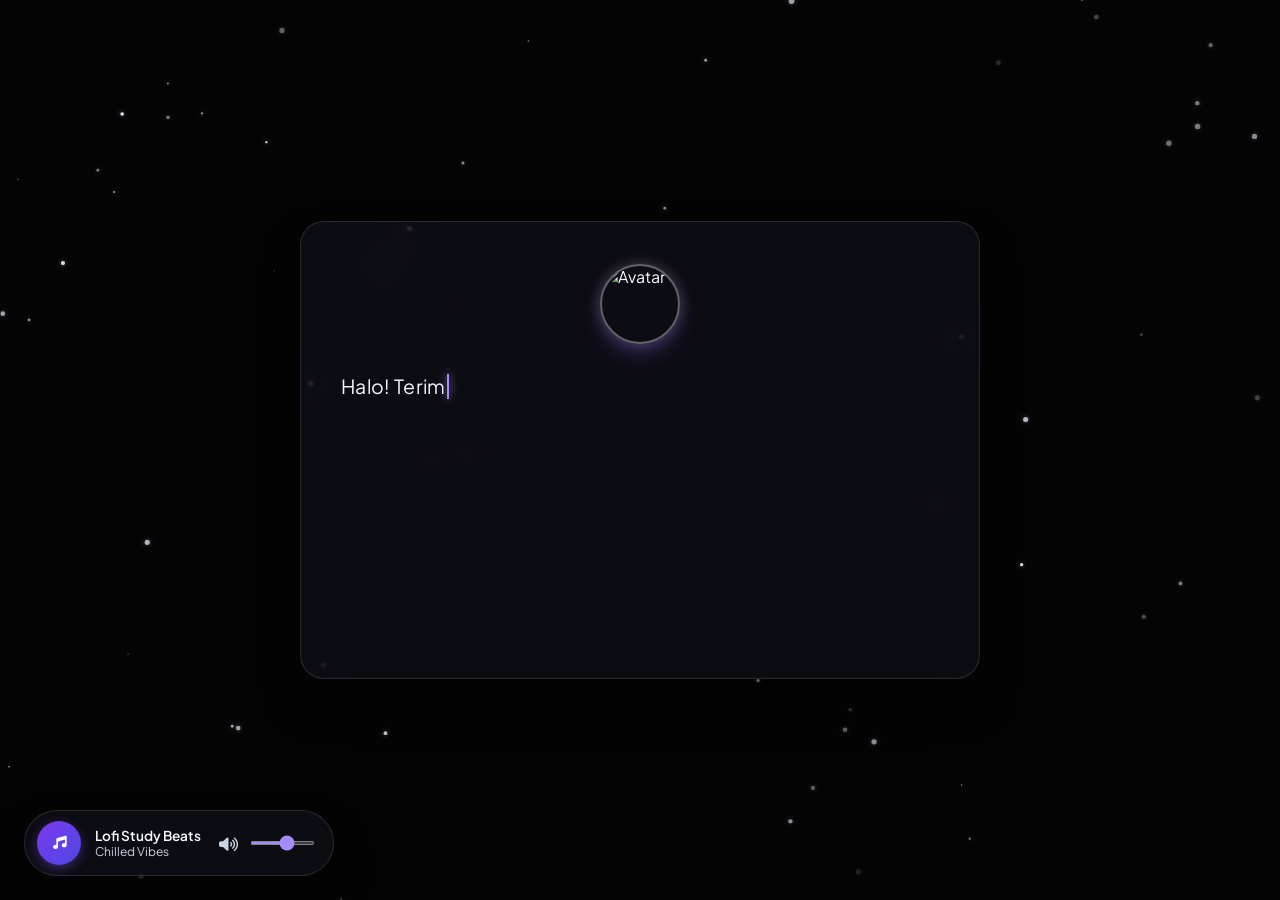
==== index.html @ 7066dc06 "Add files via upload" ====
<!DOCTYPE html>
<html lang="id">
<head>
  <meta charset="UTF-8" />
  <meta name="viewport" content="width=device-width, initial-scale=1.0" />
  <title>A Special Message For You ✨</title>
  <link rel="icon" href="data:image/svg+xml,<svg xmlns=%22http://www.w3.org/2000/svg%22 viewBox=%220 0 100 100%22><text y=%22.9em%22 font-size=%2290%22>💌</text></svg>">
  
  <!-- Google Fonts: Plus Jakarta Sans & Outfit -->
  <link rel="preconnect" href="https://fonts.googleapis.com">
  <link rel="preconnect" href="https://fonts.gstatic.com" crossorigin>
  <link href="https://fonts.googleapis.com/css2?family=Outfit:wght@300;400;500;600;700&family=Plus+Jakarta+Sans:ital,wght@0,300;0,400;0,500;0,600;1,400&display=swap" rel="stylesheet">
  
  <!-- FontAwesome Icons -->
  <link rel="stylesheet" href="https://cdnjs.cloudflare.com/ajax/libs/font-awesome/6.5.1/css/all.min.css" />
  
  <!-- Custom Stylesheet -->
  <link rel="stylesheet" href="style.css" />
</head>
<body>

  <!-- Layer Background & Overlay -->
  <div id="bg-layer" class="bg-layer"></div>
  <div id="bg-overlay" class="bg-overlay"></div>
  <canvas id="particles-canvas"></canvas>


  <!-- 2. Konten Utama: Kartu Pesan Glassmorphism -->
  <main id="app-container" class="app-container">
    <div class="message-card glass-panel" id="message-card">
      
      <!-- Card Header: Custom Gambar Kecil (Avatar) & Badge -->
      <div class="card-header" id="card-header">
        <div class="avatar-container" id="avatar-container">
          <img id="header-avatar" class="header-avatar" src="" alt="Avatar" />
        </div>
        <span class="badge" id="card-badge">Pesan Spesial ✨</span>
      </div>

      <!-- Typewriter Container -->
      <div class="typewriter-box">
        <div id="typewriter-content" class="typewriter-content">
          <!-- Paragraf teks akan di-generate dan diketik di sini -->
        </div>
        <span id="cursor" class="typing-cursor"></span>
      </div>

      <!-- Card Footer -->
      <div class="card-footer" id="card-footer">
        <span class="footer-text" id="footer-text">With warm wishes ✨</span>
        <div class="action-buttons">
          <button id="replay-btn" class="btn-icon" title="Ketik Ulang Teks">
            <i class="fa-solid fa-rotate-right"></i>
            <span>Ulangi</span>
          </button>
          <button id="quick-share-btn" class="btn-icon" title="Salin Link Website">
            <i class="fa-solid fa-share-nodes"></i>
            <span>Bagikan</span>
          </button>
        </div>
      </div>

    </div>
  </main>

  <!-- 3. Floating Music Player Widget -->
  <div id="music-widget" class="music-widget glass-panel">
    <button id="music-toggle-btn" class="music-disc-btn" title="Play / Pause Musik">
      <i class="fa-solid fa-music" id="music-icon"></i>
      <div class="sound-wave" id="sound-wave">
        <span></span><span></span><span></span><span></span>
      </div>
    </button>
    <div class="music-info">
      <span class="music-title" id="widget-song-title">Lofi Study Beats</span>
      <span class="music-artist" id="widget-song-artist">Chilled Vibes</span>
    </div>
    <div class="music-volume-wrapper">
      <button id="volume-toggle-btn" class="volume-btn" title="Volume">
        <i class="fa-solid fa-volume-high" id="volume-icon"></i>
      </button>
      <input type="range" id="volume-slider" min="0" max="1" step="0.05" value="0.6" />
    </div>
  </div>

  <!-- 4. Floating Settings Button -->
  <button id="settings-btn" class="settings-floating-btn glass-panel" title="Buka Pengaturan Kustom">
    <i class="fa-solid fa-sliders"></i>
  </button>

  <!-- 5. Settings / Customizer Modal -->
  <div id="settings-modal" class="modal-overlay">
    <div class="modal-card glass-panel">
      <div class="modal-header">
        <h2><i class="fa-solid fa-wand-magic-sparkles"></i> Kustomisasi Web</h2>
        <button id="close-modal-btn" class="btn-close">&times;</button>
      </div>
      
      <div class="modal-tabs">
        <button class="tab-btn active" data-tab="tab-text"><i class="fa-solid fa-pen-nib"></i> Teks</button>
        <button class="tab-btn" data-tab="tab-header"><i class="fa-solid fa-circle-user"></i> Foto / Badge</button>
        <button class="tab-btn" data-tab="tab-bg"><i class="fa-solid fa-image"></i> Background</button>
        <button class="tab-btn" data-tab="tab-music"><i class="fa-solid fa-music"></i> Lagu</button>
      </div>

      <div class="modal-body">
        <!-- Tab 1: Teks -->
        <div class="tab-pane active" id="tab-text">
          <div class="form-group">
            <label for="input-lines">Teks Pesan (Satu baris per kalimat):</label>
            <textarea id="input-lines" rows="6" placeholder="Tulis kalimat di sini...&#10;Baris kedua...&#10;Baris ketiga..."></textarea>
            <small>Setiap baris akan diketik bergantian secara pelan.</small>
          </div>
          <div class="form-group">
            <label for="input-speed">Kecepatan Mengetik: <span id="speed-label">75 ms</span></label>
            <input type="range" id="input-speed" min="30" max="180" step="5" value="75" />
            <div class="range-labels">
              <span>Cepat (30ms)</span>
              <span>Pelan (180ms)</span>
            </div>
          </div>
          <div class="form-group">
            <label for="input-footer">Teks Penutup:</label>
            <input type="text" id="input-footer" placeholder="With warm wishes ✨" />
          </div>
        </div>

        <!-- Tab Baru: Foto / Header -->
        <div class="tab-pane" id="tab-header">
          <div class="form-group">
            <label>Pilih Tipe Bagian Atas Kartu:</label>
            <div class="radio-group" style="flex-wrap: wrap;">
              <label><input type="radio" name="header-type" value="image" checked /> Hanya Gambar Kecil</label>
              <label><input type="radio" name="header-type" value="both" /> Gambar & Label</label>
              <label><input type="radio" name="header-type" value="badge" /> Hanya Label</label>
              <label><input type="radio" name="header-type" value="none" /> Kosong (Tanpa Header)</label>
            </div>
          </div>
          <div class="form-group" id="group-header-img">
            <label for="input-header-img">Gambar Kecil (Dari Folder atau Link):</label>
            <div class="file-upload-wrapper">
              <input type="file" id="modal-file-photo" accept="image/*" class="file-input-hidden" />
              <label for="modal-file-photo" class="btn-file-upload">
                <i class="fa-solid fa-folder-open"></i>
                <span id="modal-file-photo-label">Pilih File dari Folder...</span>
              </label>
              <span class="file-divider">atau gunakan link:</span>
            </div>
            <input type="text" id="input-header-img" placeholder="https://.../foto.jpg" />
            <div class="presets-container">
              <span>Preset Gambar Kecil:</span>
              <button type="button" class="btn-chip-avatar" data-url="https://images.unsplash.com/photo-1534528741775-53994a69daeb?auto=format&fit=crop&w=300&q=80">Foto Aesthetic</button>
              <button type="button" class="btn-chip-avatar" data-url="https://images.unsplash.com/photo-1514888286974-6c03e2ca1dba?auto=format&fit=crop&w=300&q=80">Kucing Lucu</button>
              <button type="button" class="btn-chip-avatar" data-url="https://images.unsplash.com/photo-1522383225653-ed111181a951?auto=format&fit=crop&w=300&q=80">Bunga Sakura</button>
              <button type="button" class="btn-chip-avatar" data-url="https://images.unsplash.com/photo-1518199266791-5375a83190b7?auto=format&fit=crop&w=300&q=80">Hati / Love</button>
            </div>
          </div>
          <div class="form-group">
            <label>Bentuk Gambar:</label>
            <div class="radio-group">
              <label><input type="radio" name="header-shape" value="circle" checked /> Lingkaran Bulat</label>
              <label><input type="radio" name="header-shape" value="rounded" /> Kotak Melengkung</label>
            </div>
          </div>
          <div class="form-group">
            <label for="input-header-size">Ukuran Gambar: <span id="size-label">80 px</span></label>
            <input type="range" id="input-header-size" min="45" max="130" step="5" value="80" />
          </div>
          <div class="form-group" id="group-header-badge">
            <label for="input-badge">Teks Label / Badge:</label>
            <input type="text" id="input-badge" placeholder="Contoh: Pesan Spesial ✨" />
        </div>

        <!-- Tab 2: Background -->
        <div class="tab-pane" id="tab-bg">
          <div class="form-group">
            <label>Pilih Tipe Background:</label>
            <div class="radio-group">
              <label><input type="radio" name="bg-type" value="image" checked /> Gambar (URL)</label>
              <label><input type="radio" name="bg-type" value="gradient" /> Warna Gradient</label>
            </div>
          </div>
          <div class="form-group" id="group-bg-url">
            <label for="input-bg-url">Gambar Background (Dari Folder atau Link):</label>
            <div class="file-upload-wrapper">
              <input type="file" id="modal-file-bg" accept="image/*" class="file-input-hidden" />
              <label for="modal-file-bg" class="btn-file-upload">
                <i class="fa-solid fa-folder-open"></i>
                <span id="modal-file-bg-label">Pilih File dari Folder...</span>
              </label>
              <span class="file-divider">atau gunakan link:</span>
            </div>
            <input type="text" id="input-bg-url" placeholder="https://images.unsplash.com/..." />
            <div class="presets-container">
              <span>Preset Gambar:</span>
              <button type="button" class="btn-chip" data-img="https://images.unsplash.com/photo-1519681393784-d120267933ba?auto=format&fit=crop&w=1920&q=80">Bintang Malam</button>
              <button type="button" class="btn-chip" data-img="https://images.unsplash.com/photo-1507525428034-b723cf961d3e?auto=format&fit=crop&w=1920&q=80">Pantai Senja</button>
              <button type="button" class="btn-chip" data-img="https://images.unsplash.com/photo-1470071459604-3b5ec3a7fe05?auto=format&fit=crop&w=1920&q=80">Kabut Hutan</button>
              <button type="button" class="btn-chip" data-img="https://images.unsplash.com/photo-1534447677768-be436bb09401?auto=format&fit=crop&w=1920&q=80">Aurora Ungu</button>
            </div>
          </div>
          <div class="form-group" id="group-bg-gradient" style="display: none;">
            <label for="input-bg-gradient">CSS Linear Gradient:</label>
            <input type="text" id="input-bg-gradient" value="linear-gradient(135deg, #0f172a 0%, #1e1b4b 50%, #311042 100%)" />
          </div>
          <div class="form-group">
            <label for="input-bg-darkness">Kegelapan Overlay (0.0 - 1.0): <span id="darkness-label">0.5</span></label>
            <input type="range" id="input-bg-darkness" min="0.1" max="0.9" step="0.05" value="0.5" />
          </div>
          <div class="form-group">
            <label for="input-particles">Efek Partikel Layar:</label>
            <select id="input-particles">
              <option value="sparkles">Kelap-Kelip (Sparkles)</option>
              <option value="stars">Bintang Mengambang (Floating Stars)</option>
              <option value="none">Tanpa Partikel</option>
            </select>
          </div>
        </div>

        <!-- Tab 3: Musik -->
        <div class="tab-pane" id="tab-music">
          <div class="form-group">
            <label for="input-music-url">URL File Audio (MP3):</label>
            <input type="text" id="input-music-url" placeholder="https://.../lagu.mp3" />
            <small>Masukkan direct link audio MP3 yang bisa diakses secara publik.</small>
          </div>
          <div class="presets-container">
            <span>Preset Lagu Bebas Royalti:</span>
            <button type="button" class="btn-chip-music" data-url="https://cdn.pixabay.com/download/audio/2022/05/27/audio_1808fbf07a.mp3?filename=lofi-study-112191.mp3" data-title="Lofi Study Beats" data-artist="Chilled Vibes">Lofi Chill</button>
            <button type="button" class="btn-chip-music" data-url="https://cdn.pixabay.com/download/audio/2022/03/15/audio_c8c8a73467.mp3?filename=piano-moment-9835.mp3" data-title="Piano Moment" data-artist="Soft Acoustic">Piano Lembut</button>
            <button type="button" class="btn-chip-music" data-url="https://cdn.pixabay.com/download/audio/2021/08/04/audio_12b0c7443c.mp3?filename=ambient-piano-amp-strings-10711.mp3" data-title="Ambient Strings" data-artist="Calm Relax">Ambient Santai</button>
          </div>
          <div class="form-group">
            <label for="input-music-title">Judul Lagu:</label>
            <input type="text" id="input-music-title" placeholder="Contoh: Perfect - Ed Sheeran" />
          </div>
          <div class="form-group">
            <label for="input-music-artist">Nama Penyanyi / Artis:</label>
            <input type="text" id="input-music-artist" placeholder="Nama Artis" />
          </div>
        </div>
      </div>

      <div class="modal-footer">
        <button id="copy-config-btn" class="btn-secondary" title="Salin kode ini untuk ditempel ke file config.js">
          <i class="fa-regular fa-copy"></i> Salin Kode config.js
        </button>
        <button id="share-link-btn" class="btn-secondary" title="Buat link URL kustom untuk dibagikan ke teman">
          <i class="fa-solid fa-link"></i> Salin Link Share
        </button>
        <button id="apply-settings-btn" class="btn-primary">
          <i class="fa-solid fa-check"></i> Terapkan
        </button>
      </div>

    </div>
  </div>

  <!-- Toast Notification Pop-up -->
  <div id="toast" class="toast">Pesan disalin!</div>

  <!-- Audio Element -->
  <audio id="bg-audio" preload="auto"></audio>

  <!-- Scripts -->
  <script src="config.js"></script>
  <script src="script.js"></script>
</body>
</html>
---- style.css ----
/* ====================================================================
   AESTHETIC TYPEWRITER WEBSITE - STYLESHEET
   ==================================================================== */

:root {
  --font-heading: 'Outfit', sans-serif;
  --font-body: 'Plus Jakarta Sans', sans-serif;
  
  --primary: #8b5cf6;
  --primary-light: #a78bfa;
  --primary-glow: rgba(139, 92, 246, 0.35);

  --text-main: #f8fafc;
  --text-muted: #cbd5e1;
  
  --glass-bg: rgba(18, 18, 28, 0.65);
  --glass-border: rgba(255, 255, 255, 0.12);
  --glass-shadow: 0 25px 50px -12px rgba(0, 0, 0, 0.6);

  --card-radius: 24px;
  --transition-smooth: all 0.3s cubic-bezier(0.4, 0, 0.2, 1);
}

* {
  margin: 0;
  padding: 0;
  box-sizing: border-box;
}

html, body {
  width: 100%;
  height: 100%;
  overflow-x: hidden;
  font-family: var(--font-body);
  color: var(--text-main);
  background-color: #09090b;
}

/* --------------------------------------------------------------------
   BACKGROUND & PARTICLES
   -------------------------------------------------------------------- */
.bg-layer {
  position: fixed;
  inset: 0;
  z-index: 1;
  background-size: cover;
  background-position: center;
  background-repeat: no-repeat;
  transition: background-image 0.6s ease, filter 0.4s ease;
}

.bg-overlay {
  position: fixed;
  inset: 0;
  z-index: 2;
  background-color: rgba(0, 0, 0, 0.5);
  pointer-events: none;
  transition: background-color 0.4s ease;
}

#particles-canvas {
  position: fixed;
  inset: 0;
  z-index: 3;
  pointer-events: none;
}

/* --------------------------------------------------------------------
   GLASS PANEL COMMON CLASS
   -------------------------------------------------------------------- */
.glass-panel {
  background: var(--glass-bg);
  backdrop-filter: blur(20px);
  -webkit-backdrop-filter: blur(20px);
  border: 1px solid var(--glass-border);
  box-shadow: var(--glass-shadow);
}

/* --------------------------------------------------------------------
   BUTTON STYLES
   -------------------------------------------------------------------- */
button {
  font-family: var(--font-body);
  cursor: pointer;
  border: none;
  outline: none;
}

.btn-primary {
  display: inline-flex;
  align-items: center;
  justify-content: center;
  gap: 10px;
  background: linear-gradient(135deg, #7c3aed 0%, #a855f7 100%);
  color: #ffffff;
  padding: 12px 28px;
  border-radius: 9999px;
  font-size: 1rem;
  font-weight: 600;
  box-shadow: 0 8px 20px -4px var(--primary-glow);
  transition: var(--transition-smooth);
}

.btn-primary:hover {
  transform: translateY(-2px);
  box-shadow: 0 12px 25px -4px var(--primary-glow);
  background: linear-gradient(135deg, #8b5cf6 0%, #c084fc 100%);
}

.btn-secondary {
  display: inline-flex;
  align-items: center;
  justify-content: center;
  gap: 8px;
  background: rgba(255, 255, 255, 0.08);
  color: var(--text-main);
  border: 1px solid var(--glass-border);
  padding: 10px 18px;
  border-radius: 9999px;
  font-size: 0.9rem;
  font-weight: 500;
  transition: var(--transition-smooth);
}

.btn-secondary:hover {
  background: rgba(255, 255, 255, 0.16);
  transform: translateY(-1px);
}

.btn-icon {
  display: inline-flex;
  align-items: center;
  gap: 6px;
  background: rgba(255, 255, 255, 0.07);
  border: 1px solid rgba(255, 255, 255, 0.1);
  color: var(--text-muted);
  padding: 8px 14px;
  border-radius: 12px;
  font-size: 0.85rem;
  transition: var(--transition-smooth);
}

.btn-icon:hover {
  color: var(--text-main);
  background: rgba(255, 255, 255, 0.15);
  transform: translateY(-1px);
}

/* --------------------------------------------------------------------
   MAIN CONTAINER & MESSAGE CARD
   -------------------------------------------------------------------- */
.app-container {
  position: relative;
  z-index: 10;
  min-height: 100vh;
  display: flex;
  align-items: center;
  justify-content: center;
  padding: 40px 20px;
}

.message-card {
  width: 100%;
  max-width: 680px;
  padding: 42px 40px;
  border-radius: var(--card-radius);
  transition: var(--transition-smooth);
}

.card-header {
  display: flex;
  flex-direction: column;
  align-items: center;
  justify-content: center;
  gap: 12px;
  margin-bottom: 24px;
}

.avatar-container {
  display: flex;
  align-items: center;
  justify-content: center;
  transition: transform 0.4s cubic-bezier(0.34, 1.56, 0.64, 1);
}

.avatar-container:hover {
  transform: scale(1.06);
}

.header-avatar {
  object-fit: cover;
  border: 2.5px solid rgba(255, 255, 255, 0.35);
  box-shadow: 0 10px 25px -4px var(--primary-glow), 0 0 15px rgba(255, 255, 255, 0.2);
  transition: var(--transition-smooth);
}

.header-avatar.circle {
  border-radius: 50%;
}

.header-avatar.rounded {
  border-radius: 20px;
}

.badge {
  display: inline-flex;
  align-items: center;
  padding: 6px 16px;
  background: rgba(139, 92, 246, 0.18);
  border: 1px solid rgba(167, 139, 250, 0.3);
  color: #ddd6fe;
  font-size: 0.85rem;
  font-weight: 600;
  border-radius: 9999px;
  letter-spacing: 0.5px;
  text-transform: uppercase;
}

.typewriter-box {
  min-height: 180px;
  position: relative;
  font-size: 1.22rem;
  line-height: 1.85;
  color: #f1f5f9;
  letter-spacing: 0.3px;
  word-wrap: break-word;
}

.typewriter-content p {
  margin-bottom: 16px;
  opacity: 0;
  animation: lineFadeIn 0.4s ease forwards;
}

.typewriter-content p:last-child {
  margin-bottom: 0;
}

.typing-cursor {
  display: inline-block;
  width: 2px;
  height: 1.3em;
  background-color: var(--primary-light);
  vertical-align: sub;
  margin-left: 2px;
  box-shadow: 0 0 8px var(--primary-light);
  animation: blinkCursor 0.9s infinite;
}

.typing-cursor.finished {
  display: none;
}

.card-footer {
  margin-top: 32px;
  padding-top: 20px;
  border-top: 1px solid rgba(255, 255, 255, 0.08);
  display: flex;
  align-items: center;
  justify-content: space-between;
  flex-wrap: wrap;
  gap: 15px;
  opacity: 0;
  transform: translateY(10px);
  transition: opacity 0.6s ease, transform 0.6s ease;
}

.card-footer.visible {
  opacity: 1;
  transform: translateY(0);
}

.footer-text {
  font-size: 0.92rem;
  color: var(--text-muted);
  font-style: italic;
}

.action-buttons {
  display: flex;
  gap: 10px;
}

/* --------------------------------------------------------------------
   3. FLOATING MUSIC PLAYER WIDGET
   -------------------------------------------------------------------- */
.music-widget {
  position: fixed;
  bottom: 24px;
  left: 24px;
  z-index: 40;
  display: flex;
  align-items: center;
  gap: 14px;
  padding: 10px 18px 10px 12px;
  border-radius: 9999px;
  max-width: 380px;
  transition: var(--transition-smooth);
}

.music-disc-btn {
  position: relative;
  width: 44px;
  height: 44px;
  border-radius: 50%;
  background: linear-gradient(135deg, #7c3aed 0%, #4f46e5 100%);
  color: #fff;
  display: flex;
  align-items: center;
  justify-content: center;
  box-shadow: 0 4px 12px var(--primary-glow);
  transition: var(--transition-smooth);
  flex-shrink: 0;
}

.music-disc-btn:hover {
  transform: scale(1.06);
}

.sound-wave {
  display: none;
  align-items: flex-end;
  gap: 2.5px;
  height: 16px;
}

.sound-wave span {
  width: 3px;
  height: 100%;
  background-color: #ffffff;
  border-radius: 3px;
  animation: waveAnim 1.2s infinite ease-in-out alternate;
}

.sound-wave span:nth-child(1) { animation-delay: 0.1s; }
.sound-wave span:nth-child(2) { animation-delay: 0.3s; }
.sound-wave span:nth-child(3) { animation-delay: 0.5s; }
.sound-wave span:nth-child(4) { animation-delay: 0.2s; }

.music-widget.playing #music-icon {
  display: none;
}

.music-widget.playing .sound-wave {
  display: flex;
}

.music-info {
  display: flex;
  flex-direction: column;
  overflow: hidden;
  max-width: 160px;
}

.music-title {
  font-size: 0.85rem;
  font-weight: 600;
  white-space: nowrap;
  text-overflow: ellipsis;
  overflow: hidden;
}

.music-artist {
  font-size: 0.75rem;
  color: var(--text-muted);
  white-space: nowrap;
  text-overflow: ellipsis;
  overflow: hidden;
}

.music-volume-wrapper {
  display: flex;
  align-items: center;
  gap: 8px;
}

.volume-btn {
  background: transparent;
  color: var(--text-muted);
  font-size: 0.95rem;
  padding: 4px;
  transition: color 0.2s;
}

.volume-btn:hover {
  color: #ffffff;
}

#volume-slider {
  width: 65px;
  height: 4px;
  accent-color: var(--primary-light);
  cursor: pointer;
}

/* --------------------------------------------------------------------
   4. FLOATING SETTINGS BUTTON
   -------------------------------------------------------------------- */
.settings-floating-btn {
  position: fixed;
  top: 24px;
  right: 24px;
  z-index: 40;
  width: 46px;
  height: 46px;
  border-radius: 50%;
  color: var(--text-muted);
  display: flex;
  align-items: center;
  justify-content: center;
  font-size: 1.15rem;
  transition: var(--transition-smooth);
}

.settings-floating-btn:hover {
  color: #ffffff;
  transform: rotate(45deg) scale(1.08);
  border-color: rgba(255, 255, 255, 0.25);
}

/* --------------------------------------------------------------------
   5. SETTINGS MODAL
   -------------------------------------------------------------------- */
.modal-overlay {
  position: fixed;
  inset: 0;
  z-index: 100;
  background: rgba(8, 8, 14, 0.7);
  backdrop-filter: blur(8px);
  display: flex;
  align-items: center;
  justify-content: center;
  padding: 20px;
  opacity: 0;
  visibility: hidden;
  transition: opacity 0.3s ease, visibility 0.3s ease;
}

.modal-overlay.open {
  opacity: 1;
  visibility: visible;
}

.modal-card {
  width: 100%;
  max-width: 540px;
  max-height: 90vh;
  display: flex;
  flex-direction: column;
  border-radius: 20px;
  overflow: hidden;
  animation: modalScaleUp 0.3s cubic-bezier(0.4, 0, 0.2, 1);
}

.modal-header {
  display: flex;
  align-items: center;
  justify-content: space-between;
  padding: 18px 24px;
  border-bottom: 1px solid rgba(255, 255, 255, 0.08);
}

.modal-header h2 {
  font-family: var(--font-heading);
  font-size: 1.25rem;
  font-weight: 600;
  display: flex;
  align-items: center;
  gap: 10px;
  color: #f1f5f9;
}

.btn-close {
  background: transparent;
  color: var(--text-muted);
  font-size: 1.6rem;
  line-height: 1;
  transition: color 0.2s;
}

.btn-close:hover {
  color: #ffffff;
}

.modal-tabs {
  display: flex;
  border-bottom: 1px solid rgba(255, 255, 255, 0.08);
  background: rgba(0, 0, 0, 0.2);
}

.tab-btn {
  flex: 1;
  padding: 12px 14px;
  background: transparent;
  color: var(--text-muted);
  font-size: 0.9rem;
  font-weight: 500;
  display: flex;
  align-items: center;
  justify-content: center;
  gap: 8px;
  border-bottom: 2px solid transparent;
  transition: var(--transition-smooth);
}

.tab-btn.active {
  color: #c4b5fd;
  border-bottom-color: var(--primary);
  background: rgba(139, 92, 246, 0.08);
}

.modal-body {
  padding: 24px;
  overflow-y: auto;
  flex: 1;
}

.tab-pane {
  display: none;
}

.tab-pane.active {
  display: block;
}

.form-group {
  margin-bottom: 20px;
}

.form-group:last-child {
  margin-bottom: 0;
}

.form-group label {
  display: block;
  font-size: 0.88rem;
  font-weight: 500;
  color: var(--text-muted);
  margin-bottom: 8px;
}

.form-group input[type="text"],
.form-group textarea,
.form-group select {
  width: 100%;
  padding: 11px 14px;
  background: rgba(255, 255, 255, 0.06);
  border: 1px solid rgba(255, 255, 255, 0.12);
  border-radius: 12px;
  color: #ffffff;
  font-family: var(--font-body);
  font-size: 0.95rem;
  outline: none;
  transition: border-color 0.2s, background 0.2s;
}

.form-group input[type="text"]:focus,
.form-group textarea:focus,
.form-group select:focus {
  border-color: var(--primary-light);
  background: rgba(255, 255, 255, 0.1);
}

.form-group textarea {
  resize: vertical;
  line-height: 1.5;
}

.form-group small {
  display: block;
  font-size: 0.78rem;
  color: #94a3b8;
  margin-top: 6px;
}

.radio-group {
  display: flex;
  gap: 20px;
}

.radio-group label {
  display: inline-flex;
  align-items: center;
  gap: 8px;
  cursor: pointer;
  color: var(--text-main);
}

.presets-container {
  display: flex;
  align-items: center;
  flex-wrap: wrap;
  gap: 8px;
  margin-top: 10px;
}

.presets-container span {
  font-size: 0.8rem;
  color: #94a3b8;
  margin-right: 4px;
}

.btn-chip, .btn-chip-music {
  background: rgba(255, 255, 255, 0.08);
  border: 1px solid rgba(255, 255, 255, 0.14);
  color: #e2e8f0;
  font-size: 0.78rem;
  padding: 5px 11px;
  border-radius: 9999px;
  transition: var(--transition-smooth);
}

.btn-chip:hover, .btn-chip-music:hover {
  background: rgba(139, 92, 246, 0.3);
  border-color: var(--primary-light);
}

.range-labels {
  display: flex;
  justify-content: space-between;
  font-size: 0.75rem;
  color: #94a3b8;
  margin-top: 4px;
}

.modal-footer {
  padding: 16px 24px;
  border-top: 1px solid rgba(255, 255, 255, 0.08);
  display: flex;
  justify-content: flex-end;
  flex-wrap: wrap;
  gap: 10px;
}

/* --------------------------------------------------------------------
   TOAST NOTIFICATION
   -------------------------------------------------------------------- */
.toast {
  position: fixed;
  bottom: 30px;
  left: 50%;
  transform: translateX(-50%) translateY(50px);
  background: rgba(15, 23, 42, 0.9);
  color: #ffffff;
  border: 1px solid rgba(255, 255, 255, 0.15);
  box-shadow: 0 10px 25px rgba(0, 0, 0, 0.5);
  backdrop-filter: blur(10px);
  padding: 10px 22px;
  border-radius: 9999px;
  font-size: 0.9rem;
  z-index: 200;
  opacity: 0;
  pointer-events: none;
  transition: transform 0.3s ease, opacity 0.3s ease;
}

.toast.show {
  transform: translateX(-50%) translateY(0);
  opacity: 1;
}

/* --------------------------------------------------------------------
   ANIMATIONS & KEYFRAMES
   -------------------------------------------------------------------- */
@keyframes blinkCursor {
  0%, 100% { opacity: 1; }
  50% { opacity: 0; }
}

@keyframes lineFadeIn {
  from { opacity: 0; transform: translateY(4px); }
  to { opacity: 1; transform: translateY(0); }
}

@keyframes gentlePulse {
  0%, 100% { transform: scale(1); }
  50% { transform: scale(1.12); }
}

@keyframes floatIn {
  from { opacity: 0; transform: translateY(20px); }
  to { opacity: 1; transform: translateY(0); }
}

@keyframes modalScaleUp {
  from { opacity: 0; transform: scale(0.95); }
  to { opacity: 1; transform: scale(1); }
}

@keyframes waveAnim {
  0% { height: 4px; }
  100% { height: 16px; }
}

/* --------------------------------------------------------------------
   RESPONSIVE DESIGN (MOBILE ADAPTATION)
   -------------------------------------------------------------------- */
@media (max-width: 640px) {
  .message-card {
    padding: 30px 22px;
  }

  .typewriter-box {
    font-size: 1.05rem;
    line-height: 1.75;
    min-height: 140px;
  }

  .music-widget {
    bottom: 16px;
    left: 16px;
    right: 16px;
    max-width: none;
    justify-content: space-between;
  }

  .settings-floating-btn {
    top: 16px;
    right: 16px;
    width: 42px;
    height: 42px;
  }

  .modal-footer {
    flex-direction: column;
  }

  .modal-footer button {
    width: 100%;
  }
}

/* --------------------------------------------------------------------
   FILE UPLOAD PICKER (CHOOSE FILE DARI FOLDER)
   -------------------------------------------------------------------- */
.file-upload-wrapper {
  display: flex;
  align-items: center;
  gap: 12px;
  margin-bottom: 10px;
  flex-wrap: wrap;
}

.file-input-hidden {
  display: none;
}

.btn-file-upload {
  display: inline-flex;
  align-items: center;
  gap: 8px;
  background: rgba(139, 92, 246, 0.16);
  border: 1.5px dashed rgba(167, 139, 250, 0.45);
  color: #ddd6fe;
  padding: 9px 16px;
  border-radius: 12px;
  font-size: 0.86rem;
  font-weight: 500;
  cursor: pointer;
  transition: var(--transition-smooth);
}

.btn-file-upload:hover {
  background: rgba(139, 92, 246, 0.28);
  border-color: #c084fc;
  color: #ffffff;
  transform: translateY(-1px);
}

.file-divider {
  font-size: 0.8rem;
  color: #94a3b8;
}
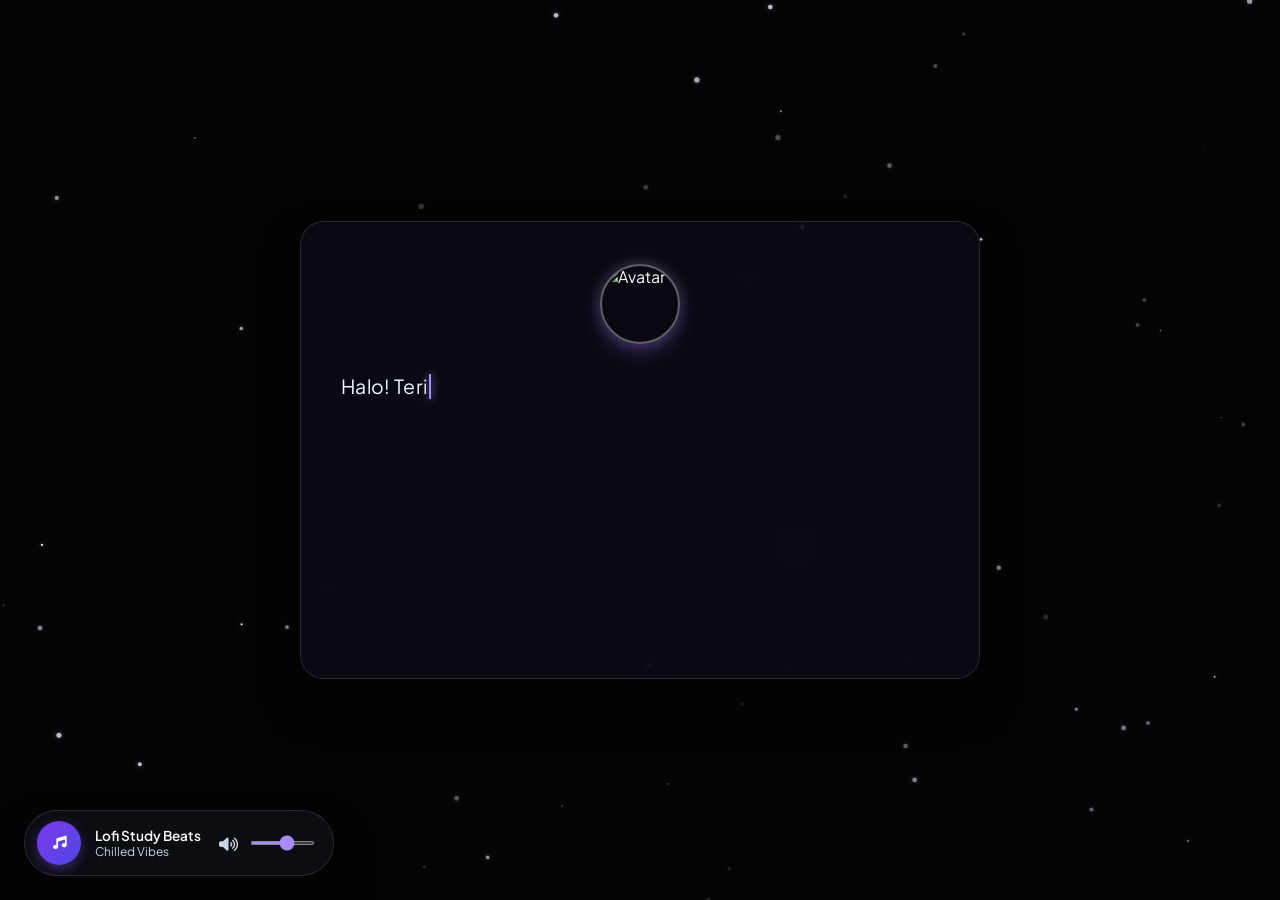
==== commit 8440d58f: "Add files via upload" ====
--- a/index.html
+++ b/index.html
@@ -123,6 +123,18 @@
             <label for="input-footer">Teks Penutup:</label>
             <input type="text" id="input-footer" placeholder="With warm wishes ✨" />
           </div>
+          <div class="form-group" style="margin-top: 18px; padding-top: 14px; border-top: 1px solid rgba(255, 255, 255, 0.08);">
+            <label>Latar Belakang Kotak Teks:</label>
+            <div class="radio-group" style="flex-wrap: wrap;">
+              <label><input type="radio" name="card-style" value="gelap" checked /> Kotak Gelap</label>
+              <label><input type="radio" name="card-style" value="transparan" /> Bening Transparan</label>
+              <label><input type="radio" name="card-style" value="kaca" /> Kaca Semi-Transparan</label>
+            </div>
+          </div>
+          <div class="form-group" id="group-card-opacity">
+            <label for="input-card-opacity">Kepekatan Latar: <span id="card-opacity-label">75%</span></label>
+            <input type="range" id="input-card-opacity" min="0.1" max="1.0" step="0.05" value="0.75" />
+          </div>
         </div>
 
         <!-- Tab Baru: Foto / Header -->
@@ -220,9 +232,17 @@
         <!-- Tab 3: Musik -->
         <div class="tab-pane" id="tab-music">
           <div class="form-group">
-            <label for="input-music-url">URL File Audio (MP3):</label>
+            <label for="input-music-url">File Musik / Lagu (Dari Folder atau Link):</label>
+            <div class="file-upload-wrapper">
+              <input type="file" id="modal-file-music" accept="audio/*" class="file-input-hidden" />
+              <label for="modal-file-music" class="btn-file-upload">
+                <i class="fa-solid fa-folder-open"></i>
+                <span id="modal-file-music-label">Pilih File Lagu dari Folder...</span>
+              </label>
+              <span class="file-divider">atau gunakan link URL MP3:</span>
+            </div>
             <input type="text" id="input-music-url" placeholder="https://.../lagu.mp3" />
-            <small>Masukkan direct link audio MP3 yang bisa diakses secara publik.</small>
+            <small>Pilih lagu (MP3/M4A/WAV) langsung dari folder perangkat Anda atau masukkan direct link audio.</small>
           </div>
           <div class="presets-container">
             <span>Preset Lagu Bebas Royalti:</span>
--- a/style.css
+++ b/style.css
@@ -165,6 +165,35 @@
   padding: 42px 40px;
   border-radius: var(--card-radius);
   transition: var(--transition-smooth);
+}
+
+/* Variasi Background Kartu Teks: Transparan / Gelap / Kaca */
+.message-card.card-style-transparan {
+  background: transparent !important;
+  border-color: transparent !important;
+  box-shadow: none !important;
+  backdrop-filter: none !important;
+  -webkit-backdrop-filter: none !important;
+}
+
+.message-card.card-style-transparan .typewriter-box {
+  text-shadow: 0 2px 14px rgba(0, 0, 0, 0.95), 0 0 4px rgba(0, 0, 0, 1);
+}
+
+.message-card.card-style-gelap {
+  background: rgba(12, 12, 22, 0.82) !important;
+  border: 1px solid rgba(255, 255, 255, 0.12) !important;
+  box-shadow: 0 25px 50px -12px rgba(0, 0, 0, 0.75) !important;
+  backdrop-filter: blur(20px) !important;
+  -webkit-backdrop-filter: blur(20px) !important;
+}
+
+.message-card.card-style-kaca {
+  background: rgba(255, 255, 255, 0.08) !important;
+  border: 1px solid rgba(255, 255, 255, 0.2) !important;
+  box-shadow: 0 20px 40px rgba(0, 0, 0, 0.45) !important;
+  backdrop-filter: blur(16px) !important;
+  -webkit-backdrop-filter: blur(16px) !important;
 }
 
 .card-header {
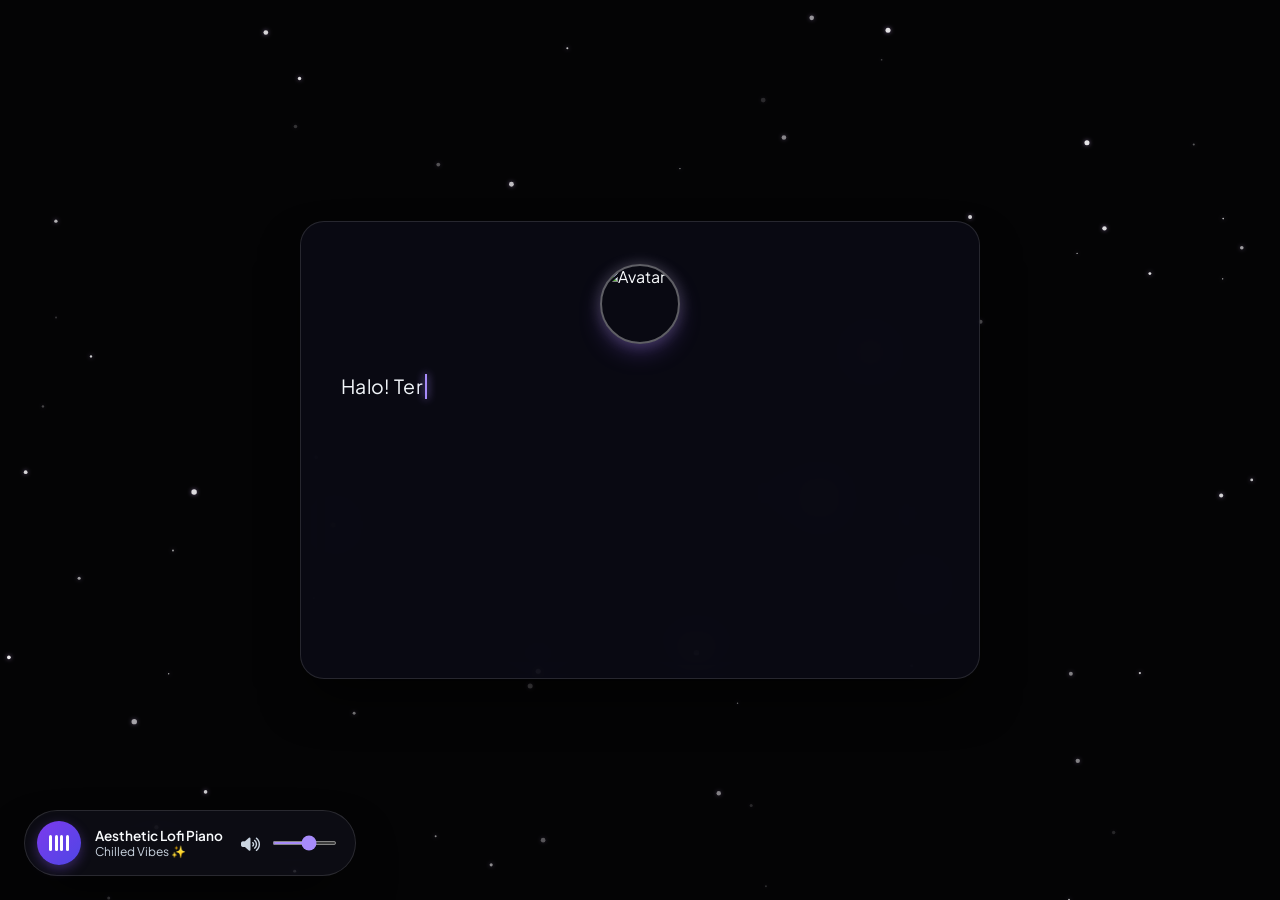
==== commit 0fc70ba3: "Add files via upload" ====
--- a/index.html
+++ b/index.html
@@ -245,10 +245,9 @@
             <small>Pilih lagu (MP3/M4A/WAV) langsung dari folder perangkat Anda atau masukkan direct link audio.</small>
           </div>
           <div class="presets-container">
-            <span>Preset Lagu Bebas Royalti:</span>
-            <button type="button" class="btn-chip-music" data-url="https://cdn.pixabay.com/download/audio/2022/05/27/audio_1808fbf07a.mp3?filename=lofi-study-112191.mp3" data-title="Lofi Study Beats" data-artist="Chilled Vibes">Lofi Chill</button>
-            <button type="button" class="btn-chip-music" data-url="https://cdn.pixabay.com/download/audio/2022/03/15/audio_c8c8a73467.mp3?filename=piano-moment-9835.mp3" data-title="Piano Moment" data-artist="Soft Acoustic">Piano Lembut</button>
-            <button type="button" class="btn-chip-music" data-url="https://cdn.pixabay.com/download/audio/2021/08/04/audio_12b0c7443c.mp3?filename=ambient-piano-amp-strings-10711.mp3" data-title="Ambient Strings" data-artist="Calm Relax">Ambient Santai</button>
+            <span>Preset Nada Bawaan (100% Berbunyi Bebas Blokir):</span>
+            <button type="button" class="btn-chip-music" data-url="builtin" data-title="Aesthetic Lofi Piano" data-artist="Chilled Vibes ✨">Lofi Piano (Bawaan)</button>
+            <button type="button" class="btn-chip-music" data-url="builtin" data-title="Mellow Dream Chords" data-artist="Calm Relax ✨">Ambient Chords (Bawaan)</button>
           </div>
           <div class="form-group">
             <label for="input-music-title">Judul Lagu:</label>
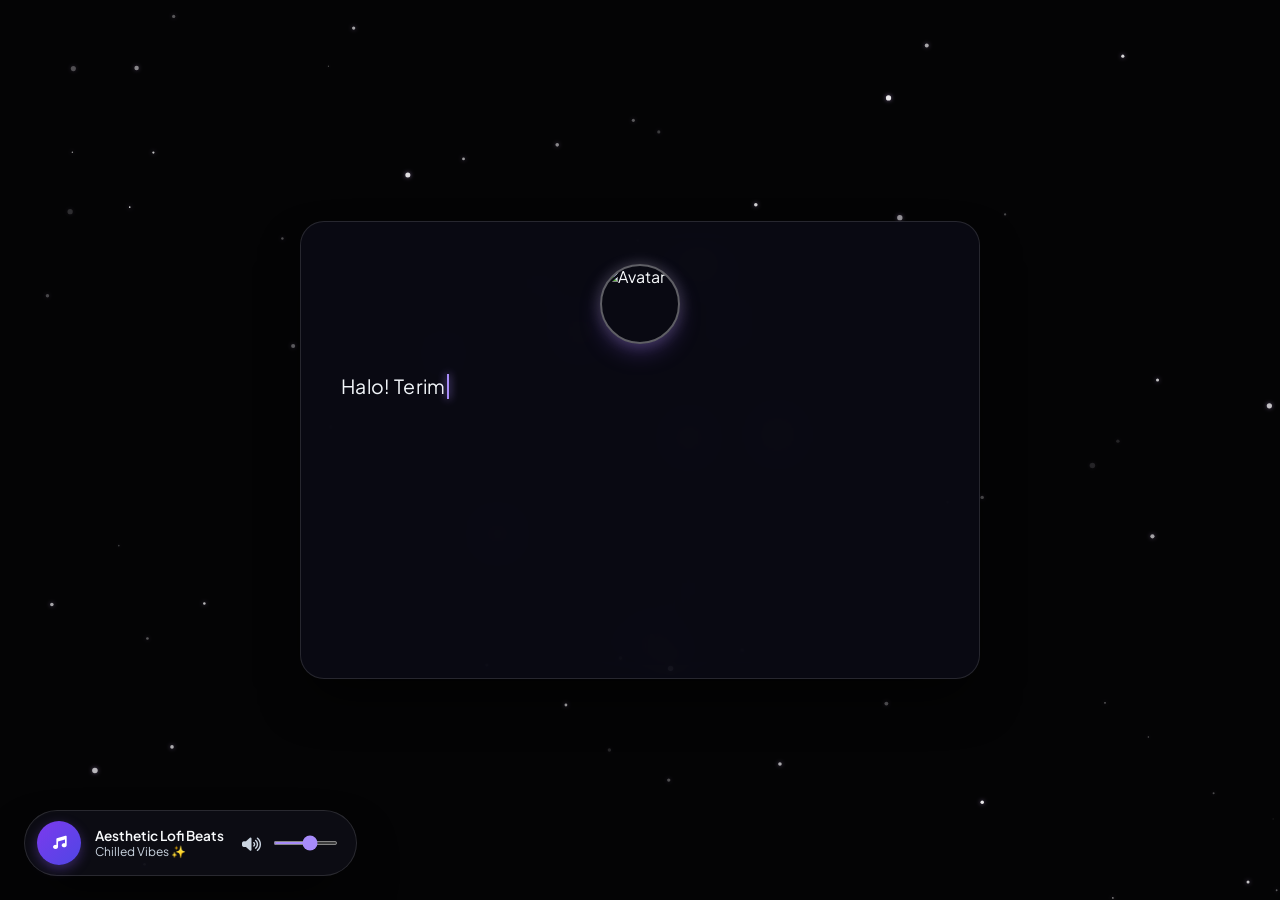
==== commit 55d85191: "Add files via upload" ====
--- a/index.html
+++ b/index.html
@@ -246,8 +246,8 @@
           </div>
           <div class="presets-container">
             <span>Preset Nada Bawaan (100% Berbunyi Bebas Blokir):</span>
-            <button type="button" class="btn-chip-music" data-url="builtin" data-title="Aesthetic Lofi Piano" data-artist="Chilled Vibes ✨">Lofi Piano (Bawaan)</button>
-            <button type="button" class="btn-chip-music" data-url="builtin" data-title="Mellow Dream Chords" data-artist="Calm Relax ✨">Ambient Chords (Bawaan)</button>
+            <button type="button" class="btn-chip-music" data-url="music.mp3" data-title="Aesthetic Lofi Beats" data-artist="Chilled Vibes ✨">Lofi Beats (File Bawaan)</button>
+            <button type="button" class="btn-chip-music" data-url="builtin" data-title="Aesthetic Lofi Piano" data-artist="Calm Relax ✨">Ambient Piano (Synth)</button>
           </div>
           <div class="form-group">
             <label for="input-music-title">Judul Lagu:</label>
